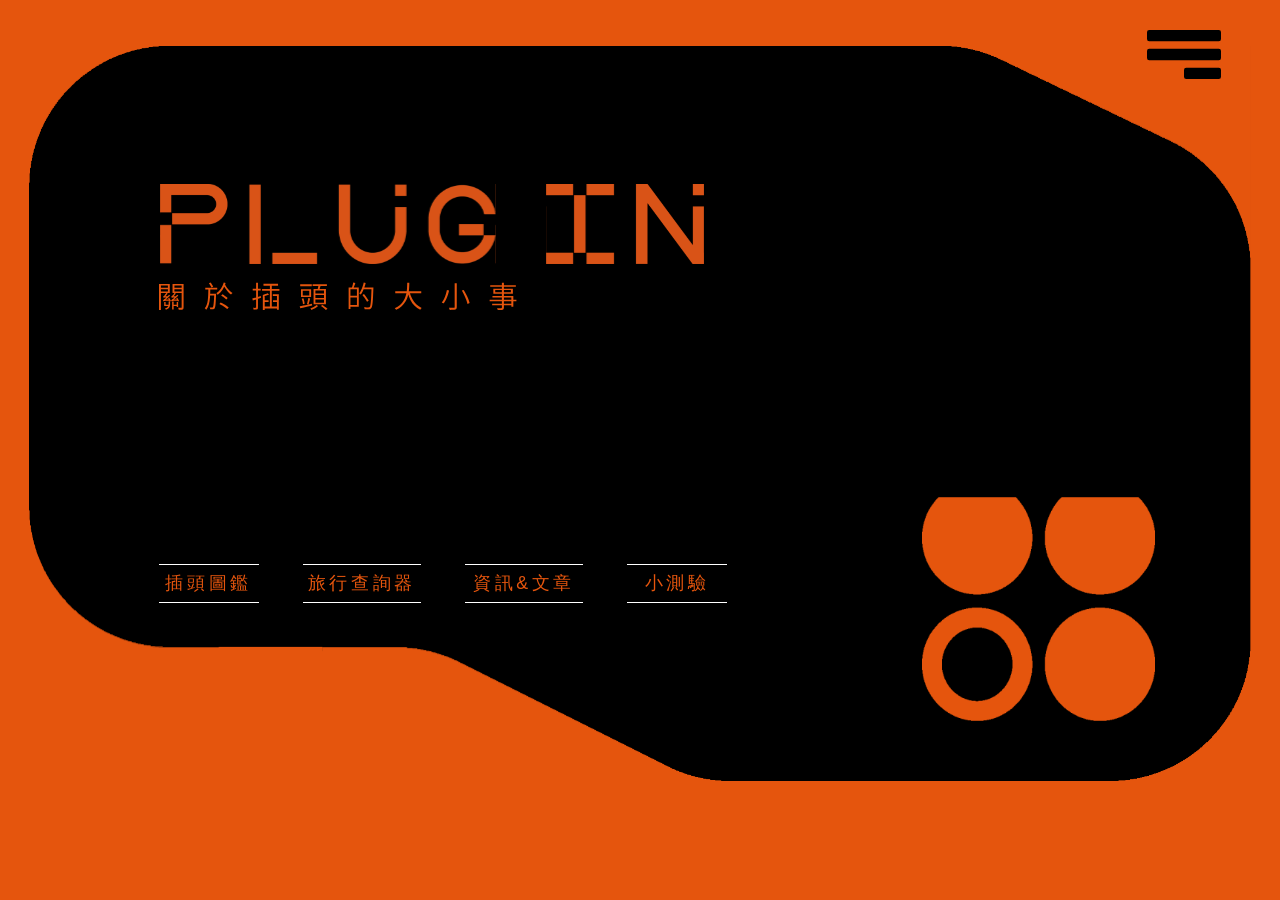
==== index.html @ b2bbe9c4 "[task]第一次傳" ====
<!doctype html>
<html lang="zh-Hant">
  <head>
    <meta charset="UTF-8" />
    <meta name="viewport" content="width=device-width, initial-scale=1.0" />
    <title>plug in</title>
    <link rel="stylesheet" href="./css/style.css" />
    <link rel="stylesheet" href="./css/home.css" />
  </head>
  <body>
    <div class="hero">
      <img class="hero-bg" src="./img/首頁svg.svg" alt="" />
      <img class="hero-title" src="./img/logo_text.svg" alt="plug in" />
      <img class="hero-logo" src="./img/logo.png" alt="" />

      <!-- 右上角 menu -->
      <a class="menu-btn" href="menu.html" aria-label="開啟選單">
        <img src="./img/button-menu.svg" alt="" />
      </a>

      <!-- 卡片裡的選項 -->
      <nav class="hero-nav">
        <a href="guide.html">插頭圖鑑</a>
        <a href="travel.html">旅行查詢器</a>
        <a href="articles.html">資訊&amp;文章</a>
        <a href="quiz.html">小測驗</a>
      </nav>
    </div>
  </body>
</html>
---- css/style.css ----
/* ===================== 顏色變數 ===================== */
:root {
  --orange: #e5550d;
  --white: #ffffff;
  --black: #000000;
}

/* ===================== 全站背景顏色 ===================== */
body {
  margin: 0;
  background-color: var(--black);
}

/* ===================== 共用：右上角 menu ===================== */
.menu-btn {
  position: absolute;
  left: calc(1548 / 1728 * 100vw);
  top: calc(41 / 1728 * 100vw);
  width: calc(100 / 1728 * 100vw);
  display: block;
  transition: transform 0.2s ease;
  z-index: 10;
}

.menu-btn img {
  display: block;
  width: 100%;
  height: auto;
}

.menu-btn:hover {
  transform: scale(1.1);
}

/* ===================== 共用：左上角 logo ===================== */
.site-logo {
  position: absolute;
  left: calc(80 / 1728 * 100vw);
  top: calc(39 / 1728 * 100vw);
  width: calc(68 / 1728 * 100vw);
  display: block;
  z-index: 10;
  transition: transform 0.2s ease;
}

.site-logo img {
  display: block;
  width: 100%;
  height: auto;
}
/* 滑鼠移上去，logo 放大一點 */
.site-logo:hover {
  transform: scale(1.1);
}
/* ===================== menu 頁 ===================== */
.menu {
  position: relative;
  width: 100%;
  height: calc(1117 / 1728 * 100vw);
}

.menu-side {
  position: fixed;
  left: calc(214 / 1728 * 100vw);
  top: 0;
  bottom: 0;
  width: calc(621 / 1728 * 100vw);
  background-color: var(--orange);
}

.menu-title {
  position: absolute;
  left: calc(83 / 1728 * 100vw);
  top: calc(130 / 1728 * 100vw);
  width: calc(200 / 1728 * 100vw);
}

.menu-list {
  position: absolute;
  left: calc(1023 / 1728 * 100vw);
  top: calc(223 / 1728 * 100vw);
  display: flex;
  flex-direction: column;
  gap: calc(89 / 1728 * 100vw);
}

.menu-list a {
  width: calc(495 / 1728 * 100vw);
  display: flex;
  justify-content: space-between;
  align-items: center;
  padding: calc(17 / 1728 * 100vw) 0;
  border-top: 1px solid var(--white);
  border-bottom: 1px solid var(--white);
  font-family: "Noto Sans TC", sans-serif;
  font-weight: 500;
  font-size: calc(48 / 1728 * 100vw);
  line-height: normal;
  letter-spacing: 0.2em;
  color: var(--orange);
  text-decoration: none;
  transition: color 0.2s ease;
}

.menu-list a span,
.menu-list a img {
  transition: transform 0.2s ease;
}

.menu-list a img {
  width: calc(50 / 1728 * 100vw);
  margin-right: calc(20 / 1728 * 100vw);
}

.menu-list a:hover {
  color: var(--white);
}

.menu-list a:hover span,
.menu-list a:hover img {
  transform: translateX(calc(10 / 1728 * 100vw));
}

/* ===================== 查詢器頁 ===================== */
.travel {
  position: relative;
  width: 100%;
  height: calc(1117 / 1728 * 100vw);
  font-family: "Noto Sans TC", sans-serif;
}

/* ===== 標題 ===== */
.travel-title {
  position: absolute;
  left: calc(558 / 1728 * 100vw);
  top: calc(138 / 1728 * 100vw);
  width: calc(534 / 1728 * 100vw);
  margin: 0; /* 拿掉 h1 預設的上下空白 */
  font-weight: 500;
  font-size: calc(64 / 1728 * 100vw);
  line-height: normal;
  letter-spacing: 0.6em; /* 60% */
  text-align: center;
  color: var(--orange);
}

/* ===== 兩列（我想從／前往） ===== */
.travel-row {
  position: absolute;
  left: calc(214 / 1728 * 100vw);
  width: calc(1300 / 1728 * 100vw);
  height: calc(146 / 1728 * 100vw);
  box-sizing: border-box; /* 框線算在高度裡面 */
  border-top: calc(10 / 1728 * 100vw) solid var(--orange);
  border-bottom: calc(10 / 1728 * 100vw) solid var(--orange);
}

.travel-row-from {
  top: calc(305 / 1728 * 100vw);
}
.travel-row-to {
  top: calc(576 / 1728 * 100vw);
}

/* 「我想從」「前往」：靠右對齊 */
.travel-label {
  position: absolute;
  right: calc(940 / 1728 * 100vw); /* 右邊停在 X 574 */
  top: calc(16 / 1728 * 100vw);
  font-weight: 400; /* Regular */
  font-size: calc(64 / 1728 * 100vw);
  line-height: normal;
  letter-spacing: 0.2em;
  color: var(--orange);
}

/* 下拉選單（台灣／美國） */
.travel-select {
  position: absolute;
  left: calc(807 / 1728 * 100vw);
  top: calc(17 / 1728 * 100vw);
  width: calc(358 / 1728 * 100vw); /* 從文字開頭延伸到箭頭右邊 */
  appearance: none; /* 拿掉瀏覽器預設的下拉樣式 */
  background: transparent;
  border: none;
  padding: 0;
  font-family: "Noto Sans TC", sans-serif;
  font-weight: 400;
  font-size: calc(64 / 1728 * 100vw);
  line-height: normal;
  letter-spacing: 0.2em;
  color: var(--white);
  cursor: pointer;
}

/* 展開後的選項清單 */
.travel-select option {
  color: var(--black);
}

/* ↗ 箭頭 */
.travel-arrow {
  position: absolute;
  left: calc(1113 / 1728 * 100vw); /* 估 */
  top: calc(33 / 1728 * 100vw); /* 估 */
  width: calc(52 / 1728 * 100vw); /* 估 */
  pointer-events: none;
}

/* ===== 查詢按鈕那一列 ===== */
.travel-search {
  position: absolute;
  left: calc(214 / 1728 * 100vw);
  top: calc(852 / 1728 * 100vw);
  width: calc(1300 / 1728 * 100vw);
  height: calc(135 / 1728 * 100vw);
  box-sizing: border-box;
  border-top: calc(4 / 1728 * 100vw) solid var(--orange); /* 估：線的粗細 */
  border-bottom: calc(4 / 1728 * 100vw) solid var(--orange);
}

.travel-btn {
  position: absolute;
  left: calc(409 / 1728 * 100vw); /* 623 - 214 */
  top: 0;
  width: calc(487 / 1728 * 100vw);
  height: 100%;
  border: none;
  background-color: var(--orange);
  font-family: "Noto Sans TC", sans-serif;
  font-weight: 500;
  font-size: calc(64 / 1728 * 100vw);
  letter-spacing: 0.6em;
  color: var(--black);
  cursor: pointer;
}
---- css/home.css ----
/* ===================== 首頁 ===================== */
body {
  background-color: var(--orange); /* 首頁改成橘色 */
}

.hero {
  position: relative;
  width: 100%;
  height: calc(1117 / 1728 * 100vw);
}

.hero-bg {
  position: absolute;
  display: block;
  width: calc(1650 / 1728 * 100vw);
  left: calc((1728 - 1650) / 2 / 1728 * 100vw);
  top: calc((1117 - 992) / 2 / 1728 * 100vw);
}

.hero-title {
  position: absolute;
  left: calc(216 / 1728 * 100vw);
  top: calc(248 / 1728 * 100vw);
  width: calc(734 / 1728 * 100vw);
}

.hero-logo {
  position: absolute;
  left: calc(1245 / 1728 * 100vw);
  top: calc(671 / 1728 * 100vw);
  width: calc(314 / 1728 * 100vw);
}

/* ===== 卡片裡的選項 ===== */
.hero-nav {
  position: absolute;
  left: calc(214 / 1728 * 100vw);
  top: calc(761 / 1728 * 100vw);
  display: flex;
  gap: calc(60 / 1728 * 100vw);
}

.hero-nav a {
  font-family: "Noto Sans TC", sans-serif;
  font-weight: 350;
  font-size: calc(24 / 1728 * 100vw);
  line-height: normal;
  letter-spacing: 0.2em;
  color: var(--orange);
  text-align: center;
  text-decoration: none;
  padding: calc(9 / 1728 * 100vw) 0;
  border-top: 1px solid var(--white);
  border-bottom: 1px solid var(--white);
}

.hero-nav a:nth-child(1) {
  width: calc(135 / 1728 * 100vw);
}
.hero-nav a:nth-child(2) {
  width: calc(159 / 1728 * 100vw);
}
.hero-nav a:nth-child(3) {
  width: calc(159 / 1728 * 100vw);
}
.hero-nav a:nth-child(4) {
  width: calc(134 / 1728 * 100vw);
}

.hero-nav a:hover {
  color: var(--white);
}
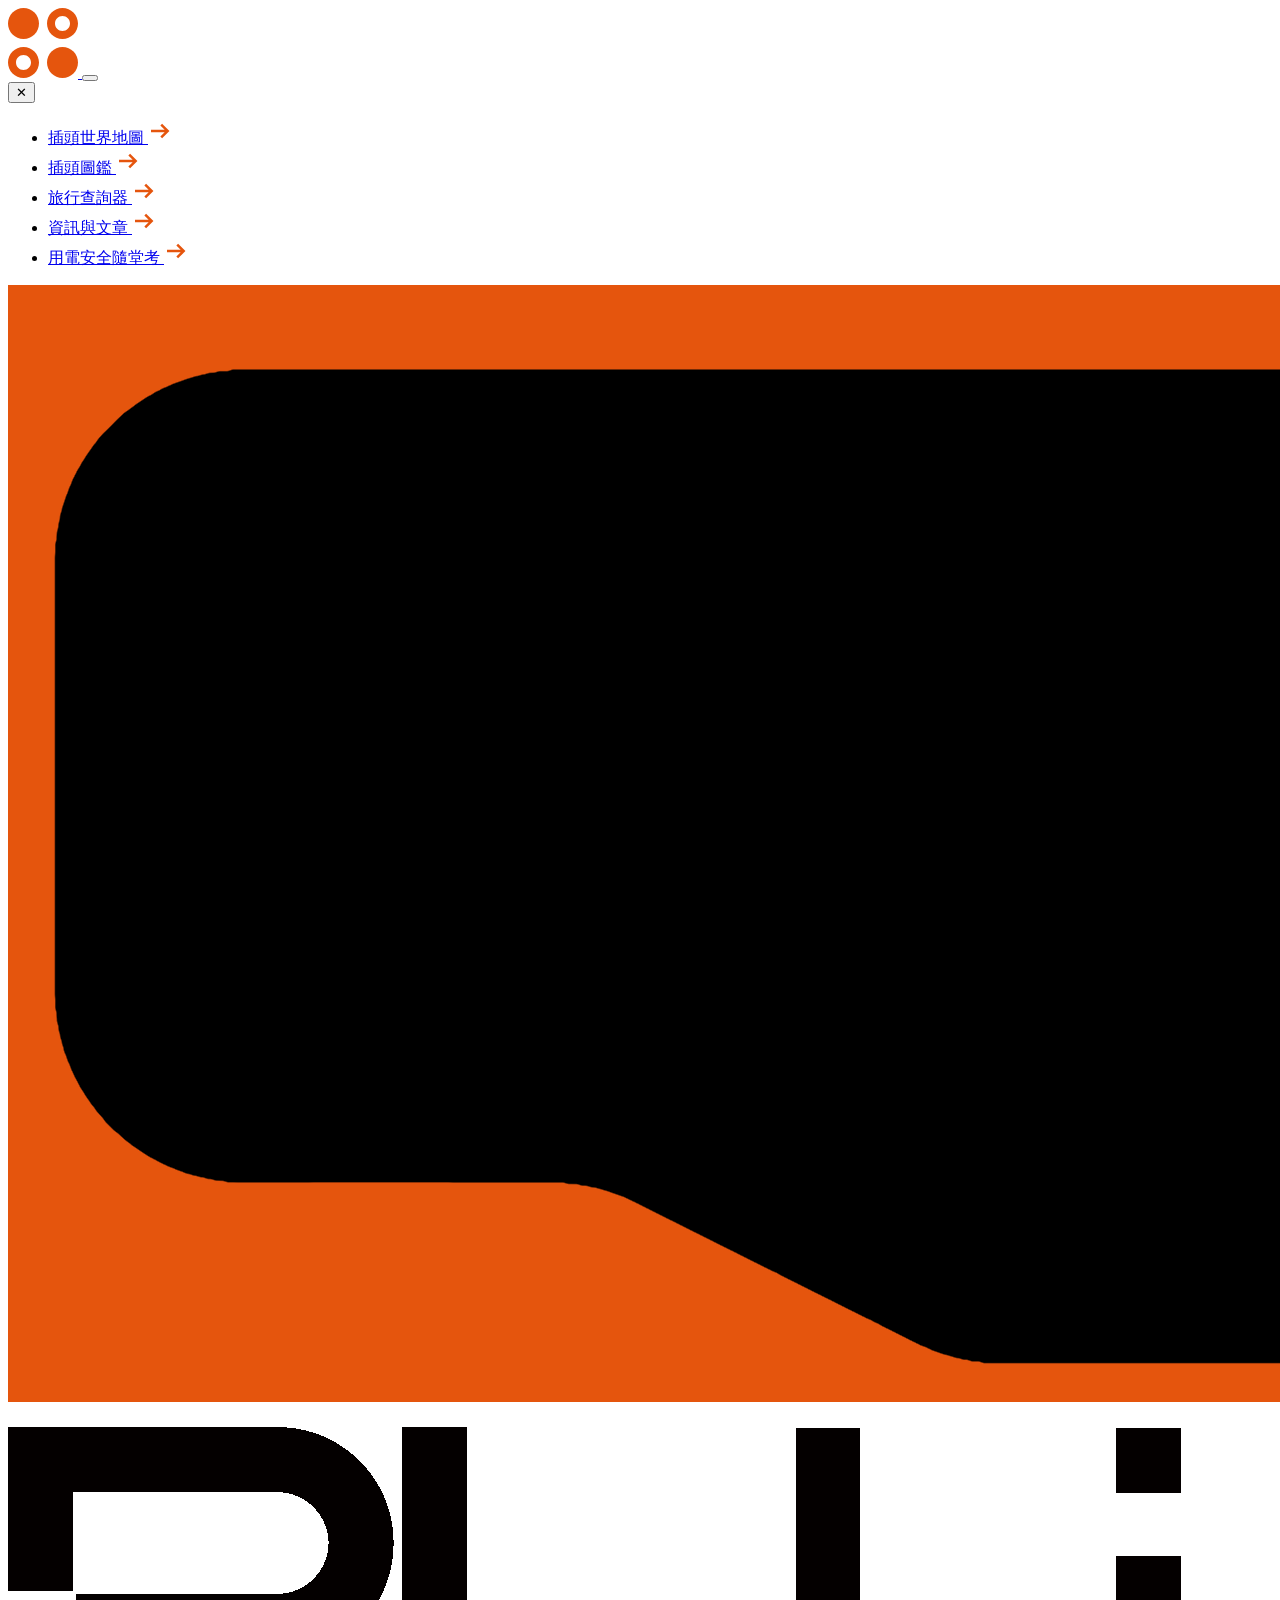
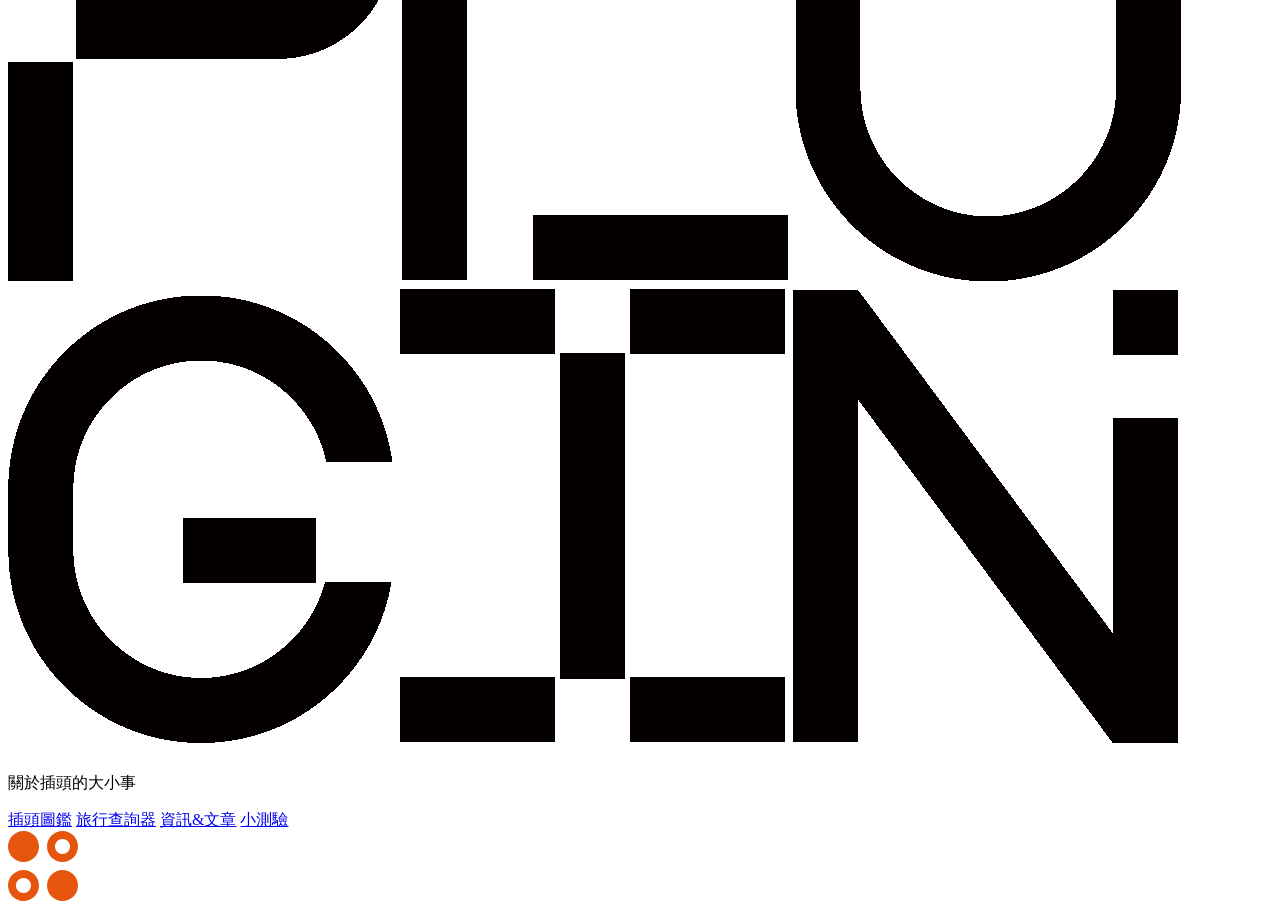
==== commit f3d76b79: "Nuber2 11-23" ====
--- a/index.html
+++ b/index.html
@@ -1,30 +1,119 @@
-<!doctype html>
+<!DOCTYPE html>
 <html lang="zh-Hant">
-  <head>
-    <meta charset="UTF-8" />
-    <meta name="viewport" content="width=device-width, initial-scale=1.0" />
-    <title>plug in</title>
-    <link rel="stylesheet" href="./css/style.css" />
-    <link rel="stylesheet" href="./css/home.css" />
-  </head>
-  <body>
-    <div class="hero">
-      <img class="hero-bg" src="./img/首頁svg.svg" alt="" />
-      <img class="hero-title" src="./img/logo_text.svg" alt="plug in" />
-      <img class="hero-logo" src="./img/logo.png" alt="" />
+<head>
+  <meta charset="UTF-8">
+  <meta name="viewport" content="width=device-width, initial-scale=1.0">
+  <title>PLUG IN - 首頁</title>
+  <link rel="preconnect" href="https://fonts.googleapis.com">
+  <link rel="preconnect" href="https://fonts.gstatic.com" crossorigin>
+  <link href="https://fonts.googleapis.com/css2?family=Inter:wght@300;400;500;700&family=Noto+Sans+TC:wght@300;400;500;700&display=swap" rel="stylesheet">
+  <link rel="stylesheet" href="./css/home.css">
+</head>
+<body>
 
-      <!-- 右上角 menu -->
-      <a class="menu-btn" href="menu.html" aria-label="開啟選單">
-        <img src="./img/button-menu.svg" alt="" />
-      </a>
+  <!-- 精準品牌橘 (#E5550D) SVG 濾鏡：將幾何字母 PNG 精確著色為 #E5550D -->
+  <svg width="0" height="0" style="position:absolute;pointer-events:none;" aria-hidden="true">
+    <defs>
+      <filter id="home-orange-tint" color-interpolation-filters="sRGB">
+        <feColorMatrix type="matrix" values="0 0 0 0 0.898039  0 0 0 0 0.333333  0 0 0 0 0.050980  0 0 0 1 0"/>
+      </filter>
+    </defs>
+  </svg>
 
-      <!-- 卡片裡的選項 -->
-      <nav class="hero-nav">
-        <a href="guide.html">插頭圖鑑</a>
-        <a href="travel.html">旅行查詢器</a>
-        <a href="articles.html">資訊&amp;文章</a>
-        <a href="quiz.html">小測驗</a>
-      </nav>
+  <!-- ==================== 頂部導覽列 (右上漢堡選單：兩黑一白) ==================== -->
+  <header class="top-nav">
+    <a href="./index.html" class="nav-logo" aria-label="PLUG IN 首頁">
+      <img src="./img/button-logo.svg" alt="PLUG IN Logo">
+    </a>
+
+    <button type="button" id="menu-btn" class="nav-menu-btn" aria-label="開啟選單" aria-expanded="false">
+      <span class="menu-bar bar-orange"></span>
+      <span class="menu-bar bar-orange"></span>
+      <span class="menu-bar bar-white"></span>
+    </button>
+  </header>
+
+  <!-- ==================== 側邊選單遮罩 (全站統一 5 項 + 橘色箭頭) ==================== -->
+  <aside class="menu-drawer" id="menu-drawer" aria-hidden="true">
+    <div class="menu-drawer-backdrop" id="menu-backdrop"></div>
+    <nav class="menu-drawer-panel" aria-label="網站選單">
+      <button type="button" class="menu-close-btn" id="menu-close-btn" aria-label="關閉選單">✕</button>
+      <ul class="menu-nav-list">
+        <li>
+          <a href="./guide.html?view=map">
+            <span>插頭世界地圖</span>
+            <img src="./img/arrow-menu.svg" alt="" class="menu-nav-arrow" aria-hidden="true">
+          </a>
+        </li>
+        <li>
+          <a href="./guide.html?view=gallery&spec=all&page=1">
+            <span>插頭圖鑑</span>
+            <img src="./img/arrow-menu.svg" alt="" class="menu-nav-arrow" aria-hidden="true">
+          </a>
+        </li>
+        <li>
+          <a href="./travel.html">
+            <span>旅行查詢器</span>
+            <img src="./img/arrow-menu.svg" alt="" class="menu-nav-arrow" aria-hidden="true">
+          </a>
+        </li>
+        <li>
+          <a href="#" class="is-coming-soon" aria-disabled="true" title="尚未製作，敬請期待" onclick="return false;">
+            <span>資訊與文章</span>
+            <img src="./img/arrow-menu.svg" alt="" class="menu-nav-arrow" aria-hidden="true">
+          </a>
+        </li>
+        <li>
+          <a href="./quiz.html">
+            <span>用電安全隨堂考</span>
+            <img src="./img/arrow-menu.svg" alt="" class="menu-nav-arrow" aria-hidden="true">
+          </a>
+        </li>
+      </ul>
+    </nav>
+  </aside>
+
+  <!-- ==================== 0-0 首頁主視覺 (依 Figma 0-0 畫面構成) ==================== -->
+  <main class="hero">
+    <!-- 橘底 + 黑色流線面板底圖 -->
+    <img class="hero-bg" src="./img/home-bg-panel.png" alt="" aria-hidden="true">
+
+    <!-- 左上品牌字標 PLUG IN (x=12.5%, y=22.6%) -->
+    <h1 class="hero-title" aria-label="PLUG IN">
+      <span class="hero-word">
+        <img src="./img/letter-P.png" alt="P">
+        <img src="./img/letter-L.png" alt="L">
+        <img src="./img/letter-U.png" alt="U">
+        <img src="./img/letter-G.png" alt="G">
+      </span>
+      <span class="hero-word-gap" aria-hidden="true"></span>
+      <span class="hero-word">
+        <img src="./img/letter-I.png" alt="I">
+        <img src="./img/letter-N.png" alt="N">
+      </span>
+    </h1>
+
+    <!-- 副標題：關於插頭的大小事 (x=12.9%, y=36.6%) -->
+    <p class="hero-subtitle">關於插頭的大小事</p>
+
+    <!-- 黑色面板內四項水平功能導覽 (x=12.5%, y=68%) -->
+    <nav class="hero-nav" aria-label="主要功能導覽">
+      <a href="./guide.html?view=map" class="hero-nav-link">插頭圖鑑</a>
+      <a href="./travel.html" class="hero-nav-link">旅行查詢器</a>
+      <a href="#" class="hero-nav-link is-coming-soon" aria-disabled="true" title="尚未製作，敬請期待" onclick="return false;">資訊&amp;文章</a>
+      <a href="./quiz.html" class="hero-nav-link">小測驗</a>
+    </nav>
+
+    <!-- 右下角橘色四圓品牌標誌 (x=74.6%, y=64.8%) -->
+    <img class="hero-logo" src="./img/button-logo.svg" alt="PLUG IN 標誌">
+
+    <!-- 左下角橘底上的兩顆黑色圓點裝飾 (與 0-0 畫面一致) -->
+    <div class="hero-bottom-dots" aria-hidden="true">
+      <span class="hero-dot"></span>
+      <span class="hero-dot"></span>
     </div>
-  </body>
+  </main>
+
+  <script src="./js/home.js"></script>
+</body>
 </html>
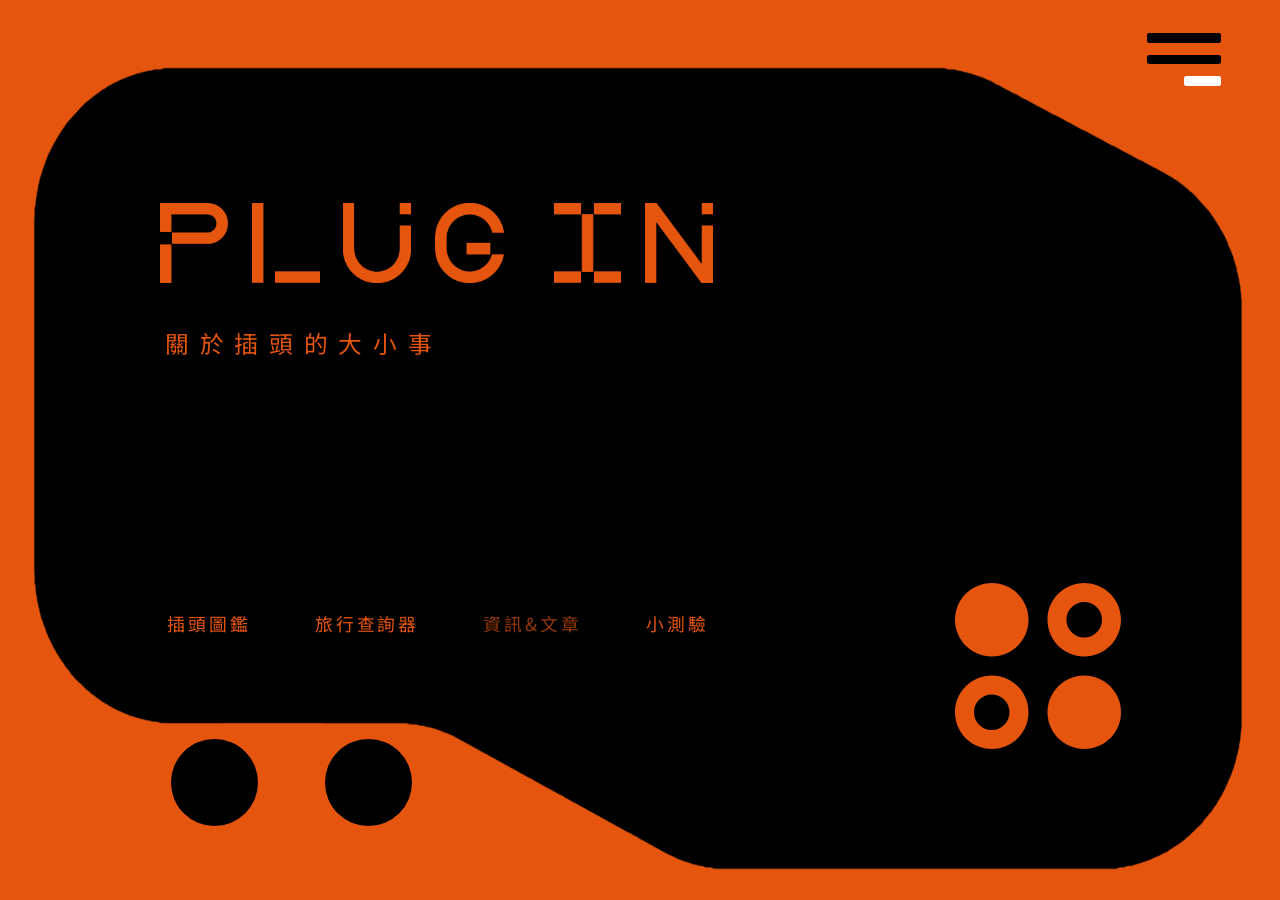
==== commit e7ed02a9: "Number5-1123 修改頁籤與小設定" ====
--- a/index.html
+++ b/index.html
@@ -4,6 +4,7 @@
   <meta charset="UTF-8">
   <meta name="viewport" content="width=device-width, initial-scale=1.0">
   <title>PLUG IN - 首頁</title>
+    <link rel="icon" href="./img/button-logo.svg">
   <link rel="preconnect" href="https://fonts.googleapis.com">
   <link rel="preconnect" href="https://fonts.gstatic.com" crossorigin>
   <link href="https://fonts.googleapis.com/css2?family=Inter:wght@300;400;500;700&family=Noto+Sans+TC:wght@300;400;500;700&display=swap" rel="stylesheet">
--- a/css/home.css
+++ b/css/home.css
@@ -0,0 +1,356 @@
+/* =========================================
+1. 浮動比例變數 (完全對齊 Figma 0-0 與全站 1728×1117 基準)
+   ========================================= */
+:root {
+  --bg-black: #000000;
+  --brand-orange: #E5550D;
+  --pure-white: #FFFFFF;
+  --card-gray: #D9D9D9;
+  --text-muted: #464444;
+
+  --line-weight: 0.174vw;        /* 3 / 1728 */
+  --nav-pad-x: 4.63vw;           /* 80 / 1728 */
+  --logo-size: 4.05vw;           /* 70 / 1728 */
+
+  --font-32: 1.85vw;             /* 32 / 1728 */
+  --font-24: 1.39vw;             /* 24 / 1728 */
+  --font-20: 1.16vw;             /* 20 / 1728 */
+}
+
+/* =========================================
+2. 全域重置與畫布
+   ========================================= */
+*, *::before, *::after {
+  box-sizing: border-box;
+  margin: 0;
+  padding: 0;
+}
+
+html {
+  scrollbar-gutter: stable;
+}
+
+body {
+  width: 100%;
+  min-height: 100vh;
+  background-color: var(--brand-orange);
+  color: var(--brand-orange);
+  font-family: 'Noto Sans TC', 'Inter', sans-serif;
+  overflow: hidden;
+}
+
+/* =========================================
+3. 頂部導覽列 (0-0 橘底：隱藏左上 Logo，右上選單兩黑一白)
+   ========================================= */
+.top-nav {
+  position: fixed;
+  top: 0;
+  left: 0;
+  width: 100%;
+  padding: 0 var(--nav-pad-x);
+  display: flex;
+  align-items: flex-start;
+  justify-content: space-between;
+  z-index: 120;
+  pointer-events: none;
+}
+
+.nav-logo {
+  visibility: hidden;
+  pointer-events: none;
+  display: block;
+  margin-top: 3.58vh;
+  width: var(--logo-size);
+  height: var(--logo-size);
+}
+
+.nav-menu-btn {
+  pointer-events: auto;
+  margin-top: 3.67vh; /* 41 / 1117 */
+  width: 5.79vw;      /* 100 / 1728 */
+  background: transparent;
+  border: none;
+  cursor: pointer;
+  display: flex;
+  flex-direction: column;
+  align-items: flex-end;
+  gap: 1.34vh;        /* 15 / 1117 */
+  padding: 0;
+}
+
+.menu-bar {
+  display: block;
+  height: 1.07vh;     /* 12 / 1117 */
+  border-radius: 0.174vw;
+  transition: width 0.2s ease, background-color 0.2s ease;
+}
+
+.bar-orange {
+  width: 100%;
+  background-color: var(--bg-black);
+}
+
+.bar-white {
+  width: 50%;
+  background-color: var(--pure-white);
+}
+
+.nav-menu-btn:hover .bar-white {
+  width: 75%;
+}
+
+/* =========================================
+4. 側邊選單抽屜 (沿用全站原本設定 + 右側橘色箭頭)
+   ========================================= */
+.menu-drawer {
+  position: fixed;
+  inset: 0;
+  z-index: 200;
+  pointer-events: none;
+  opacity: 0;
+  transition: opacity 0.25s ease;
+}
+
+.menu-drawer.open {
+  pointer-events: auto;
+  opacity: 1;
+}
+
+.menu-drawer-backdrop {
+  position: absolute;
+  inset: 0;
+  background-color: rgba(0, 0, 0, 0.72);
+}
+
+.menu-drawer-panel {
+  position: absolute;
+  top: 0;
+  right: 0;
+  width: min(420px, 85vw);
+  height: 100%;
+  background-color: var(--bg-black);
+  border-left: 3px solid var(--brand-orange);
+  padding: 48px 36px;
+  transform: translateX(100%);
+  transition: transform 0.25s ease;
+}
+
+.menu-drawer.open .menu-drawer-panel {
+  transform: translateX(0);
+}
+
+.menu-close-btn {
+  position: absolute;
+  top: 24px;
+  right: 28px;
+  background: transparent;
+  border: none;
+  color: var(--brand-orange);
+  font-size: 28px;
+  cursor: pointer;
+}
+
+.menu-nav-list {
+  list-style: none;
+  margin-top: 48px;
+  display: flex;
+  flex-direction: column;
+  gap: 20px;
+}
+
+.menu-nav-list a {
+  display: flex;
+  align-items: center;
+  justify-content: space-between;
+  gap: 16px;
+  padding: 14px 0;
+  color: var(--pure-white);
+  text-decoration: none;
+  font-size: 20px;
+  letter-spacing: 0.15em;
+  border-bottom: 1px solid var(--brand-orange);
+  transition: color 0.15s ease, padding-left 0.15s ease;
+}
+
+.menu-nav-list a:hover {
+  color: var(--brand-orange);
+  padding-left: 8px;
+}
+
+.menu-nav-arrow {
+  width: 22px;
+  height: 22px;
+  flex-shrink: 0;
+  display: block;
+  object-fit: contain;
+  transition: transform 0.18s ease;
+}
+
+.menu-nav-list a:hover .menu-nav-arrow {
+  transform: translateX(4px);
+}
+
+.menu-nav-list a.is-coming-soon {
+  opacity: 0.55;
+  cursor: default;
+}
+
+.menu-nav-list a.is-coming-soon:hover {
+  color: var(--pure-white);
+  padding-left: 0;
+}
+
+.menu-nav-list a.is-coming-soon:hover .menu-nav-arrow {
+  transform: none;
+}
+
+/* =========================================
+5. 0-0 首頁主視覺 (依 Figma 0-0 精準定位)
+   ========================================= */
+.hero {
+  position: relative;
+  width: 100%;
+  height: 100vh;
+  background-color: var(--brand-orange);
+  overflow: hidden;
+}
+
+/* 滿版橘底 + 黑色流線面板底圖 */
+.hero-bg {
+  position: absolute;
+  inset: 0;
+  width: 100%;
+  height: 100%;
+  object-fit: fill;
+  display: block;
+  pointer-events: none;
+  user-select: none;
+  z-index: 0;
+}
+
+/* 左上角 PLUG IN 幾何字標 (x=12.50%, y=22.59%, h=9.64%) */
+.hero-title {
+  position: absolute;
+  left: 12.50vw;
+  top: 22.59vh;
+  height: min(9.64vh, 6.25vw);
+  z-index: 2;
+  display: flex;
+  align-items: center;
+}
+
+.hero-word {
+  display: inline-flex;
+  align-items: center;
+  gap: 1.85vw;
+  height: 100%;
+}
+
+.hero-word img {
+  height: 100%;
+  width: auto;
+  display: block;
+  object-fit: contain;
+  filter: url(#home-orange-tint);
+}
+
+.hero-word-gap {
+  display: inline-block;
+  width: 3.9vw;
+}
+
+/* 副標題：關於插頭的大小事 (x=12.89%, y=36.60%) */
+.hero-subtitle {
+  position: absolute;
+  left: 12.89vw;
+  top: 36.60vh;
+  z-index: 2;
+  font-size: var(--font-32);
+  font-weight: 400;
+  line-height: 1.2;
+  letter-spacing: 0.45em;
+  color: var(--brand-orange);
+  white-space: nowrap;
+}
+
+/* 黑色面板內四項水平功能導覽 (x=12.50%, y=67.8%, w=42.5%) */
+.hero-nav {
+  position: absolute;
+  left: 12.50vw;
+  top: 67.5vh;
+  width: 43.2vw;
+  z-index: 2;
+  display: flex;
+  align-items: center;
+  justify-content: space-between;
+}
+
+.hero-nav-link {
+  position: relative;
+  display: inline-flex;
+  align-items: center;
+  justify-content: center;
+  padding: 0.55vh 0.35vw;
+  font-size: var(--font-24);
+  font-weight: 400;
+  line-height: 1.2;
+  letter-spacing: 0.16em;
+  padding-left: calc(0.35vw + 0.16em);
+  color: var(--brand-orange);
+  text-decoration: none;
+  border-top: 1px solid transparent;
+  border-bottom: 1px solid transparent;
+  white-space: nowrap;
+  transition: border-color 0.2s ease, opacity 0.2s ease;
+}
+
+.hero-nav-link:hover,
+.hero-nav-link:focus-visible {
+  border-top-color: var(--brand-orange);
+  border-bottom-color: var(--brand-orange);
+  outline: none;
+}
+
+.hero-nav-link.is-coming-soon {
+  opacity: 0.65;
+  cursor: default;
+}
+
+.hero-nav-link.is-coming-soon:hover {
+  border-top-color: transparent;
+  border-bottom-color: transparent;
+}
+
+/* 右下角大四圓品牌標誌 (x=74.61%, y=64.76%, size=13.0vw / 19.73vh) */
+.hero-logo {
+  position: absolute;
+  left: 74.61vw;
+  top: 64.76vh;
+  width: min(13.0vw, 19.73vh);
+  height: min(13.0vw, 19.73vh);
+  display: block;
+  object-fit: contain;
+  z-index: 2;
+  pointer-events: none;
+  user-select: none;
+}
+
+/* 左下角橘底上的兩顆黑色圓點 (x1=13.38%, x2=25.39%, y=82.08%) */
+.hero-bottom-dots {
+  position: absolute;
+  left: 13.38vw;
+  top: 82.08vh;
+  z-index: 2;
+  display: flex;
+  align-items: center;
+  gap: 5.2vw;
+  pointer-events: none;
+}
+
+.hero-dot {
+  display: block;
+  width: min(6.8vw, 10.4vh);
+  height: min(6.8vw, 10.4vh);
+  border-radius: 50%;
+  background-color: var(--bg-black);
+}
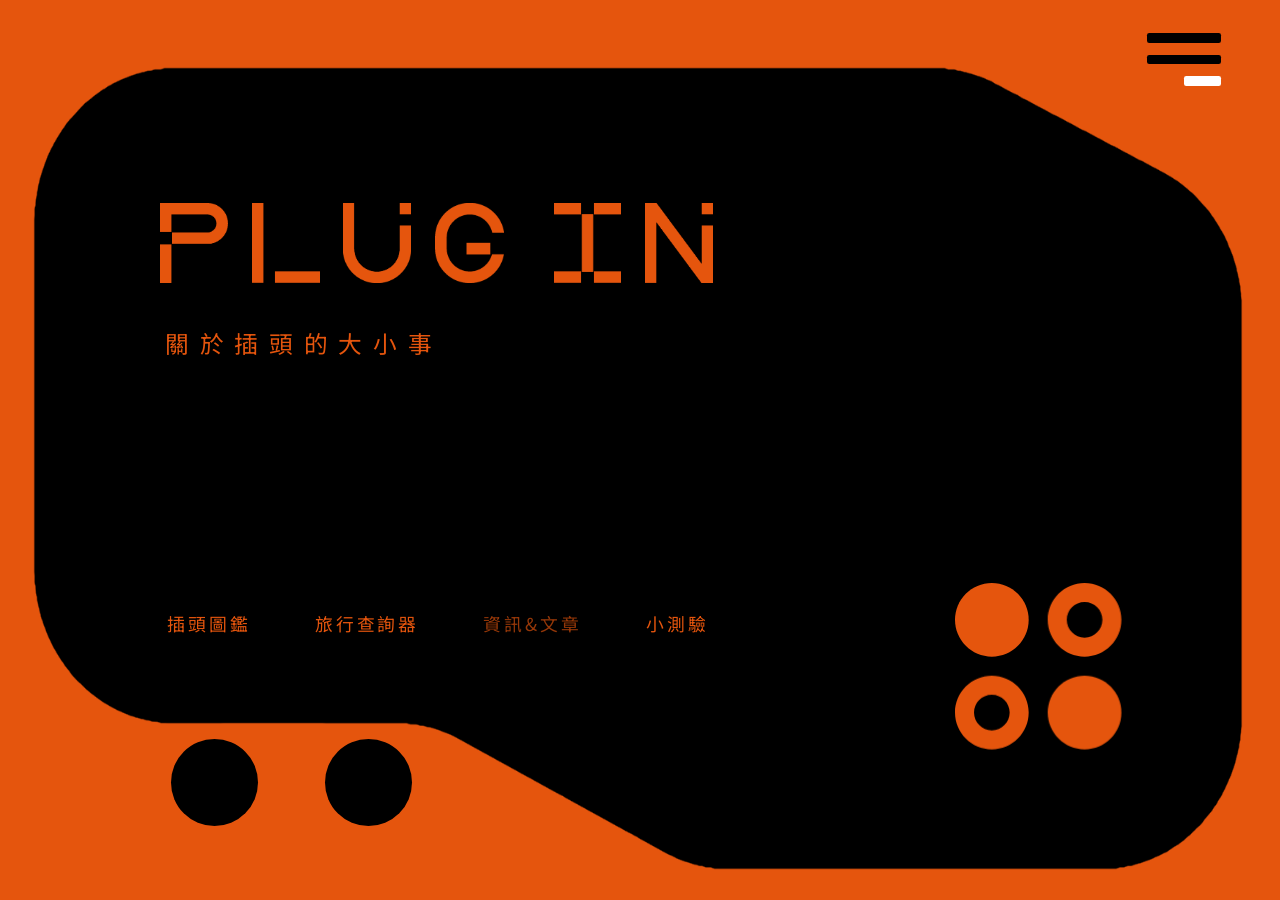
==== commit 98a4bc27: "Number11-1123 增加首頁效果與查詢器頁面修正" ====
--- a/index.html
+++ b/index.html
@@ -105,8 +105,13 @@
       <a href="./quiz.html" class="hero-nav-link">小測驗</a>
     </nav>
 
-    <!-- 右下角橘色四圓品牌標誌 (x=74.6%, y=64.8%) -->
-    <img class="hero-logo" src="./img/button-logo.svg" alt="PLUG IN 標誌">
+    <!-- 右下角橘色四圓品牌標誌 (x=74.6%, y=64.8%，內嵌 SVG 供四圓順時針循環位移) -->
+    <svg class="hero-logo" viewBox="0 0 70 70" fill="none" xmlns="http://www.w3.org/2000/svg" role="img" aria-label="PLUG IN 標誌">
+      <path class="hero-logo-piece hero-logo-tl" d="M31 15.5C31 24.0604 24.0604 31 15.5 31C6.93959 31 0 24.0604 0 15.5C0 6.93959 6.93959 0 15.5 0C24.0604 0 31 6.93959 31 15.5Z" fill="#E5550D"/>
+      <path class="hero-logo-piece hero-logo-tr" d="M62 15.5C62 11.3579 58.6421 8 54.5 8C50.3579 8 47 11.3579 47 15.5C47 19.6421 50.3579 23 54.5 23V31C45.9396 31 39 24.0604 39 15.5C39 6.93959 45.9396 0 54.5 0C63.0604 0 70 6.93959 70 15.5C70 24.0604 63.0604 31 54.5 31V23C58.6421 23 62 19.6421 62 15.5Z" fill="#E5550D"/>
+      <path class="hero-logo-piece hero-logo-bl" d="M23 54.5C23 50.3579 19.6421 47 15.5 47C11.3579 47 8 50.3579 8 54.5C8 58.6421 11.3579 62 15.5 62V70C6.93959 70 0 63.0604 0 54.5C0 45.9396 6.93959 39 15.5 39C24.0604 39 31 45.9396 31 54.5C31 63.0604 24.0604 70 15.5 70V62C19.6421 62 23 58.6421 23 54.5Z" fill="#E5550D"/>
+      <path class="hero-logo-piece hero-logo-br" d="M70 54.5C70 63.0604 63.0604 70 54.5 70C45.9396 70 39 63.0604 39 54.5C39 45.9396 45.9396 39 54.5 39C63.0604 39 70 45.9396 70 54.5Z" fill="#E5550D"/>
+    </svg>
 
     <!-- 左下角橘底上的兩顆黑色圓點裝飾 (與 0-0 畫面一致) -->
     <div class="hero-bottom-dots" aria-hidden="true">
--- a/css/home.css
+++ b/css/home.css
@@ -131,8 +131,9 @@
   background-color: var(--bg-black);
   border-left: 3px solid var(--brand-orange);
   padding: 48px 36px;
+  overflow-x: hidden;
   transform: translateX(100%);
-  transition: transform 0.25s ease;
+  transition: transform 0.3s cubic-bezier(0.22, 1, 0.36, 1);
 }
 
 .menu-drawer.open .menu-drawer-panel {
@@ -156,6 +157,41 @@
   display: flex;
   flex-direction: column;
   gap: 20px;
+}
+
+/* 選單選項預設（收合）狀態：向左偏移並隱藏，關閉時立即歸零延遲以便下次重播 */
+.menu-nav-list li {
+  opacity: 0;
+  transform: translateX(-28px);
+  transition: opacity 0.08s ease, transform 0.08s ease;
+  transition-delay: 0s;
+}
+
+/* 選單開啟狀態：由左至右平滑滑入並淡入 */
+.menu-drawer.open .menu-nav-list li {
+  opacity: 1;
+  transform: translateX(0);
+  transition:
+    opacity 0.3s ease,
+    transform 0.325s cubic-bezier(0.22, 1, 0.36, 1);
+}
+
+/* 選項逐項進場（Stagger）延遲設定：起始 0.075s，每項間隔 0.15s */
+.menu-drawer.open .menu-nav-list li:nth-child(1) { transition-delay: 0.075s; }
+.menu-drawer.open .menu-nav-list li:nth-child(2) { transition-delay: 0.225s; }
+.menu-drawer.open .menu-nav-list li:nth-child(3) { transition-delay: 0.375s; }
+.menu-drawer.open .menu-nav-list li:nth-child(4) { transition-delay: 0.525s; }
+.menu-drawer.open .menu-nav-list li:nth-child(5) { transition-delay: 0.675s; }
+.menu-drawer.open .menu-nav-list li:nth-child(6) { transition-delay: 0.825s; }
+
+/* 尊重使用者「減少動態效果」偏好設定，關閉過場與延遲 */
+@media (prefers-reduced-motion: reduce) {
+  .menu-drawer,
+  .menu-drawer-panel,
+  .menu-nav-list li {
+    transition-duration: 0.01ms !important;
+    transition-delay: 0s !important;
+  }
 }
 
 .menu-nav-list a {
@@ -286,6 +322,7 @@
 }
 
 .hero-nav-link {
+  --hero-nav-opacity: 1;
   position: relative;
   display: inline-flex;
   align-items: center;
@@ -302,6 +339,24 @@
   border-bottom: 1px solid transparent;
   white-space: nowrap;
   transition: border-color 0.2s ease, opacity 0.2s ease;
+  animation: heroNavSlideIn 0.85s cubic-bezier(0.22, 1, 0.36, 1) both;
+}
+
+/* 首頁導覽選項逐項由左進場（Stagger）：起始 0.25s，每項間隔 0.28s */
+.hero-nav-link:nth-child(1) { animation-delay: 0.25s; }
+.hero-nav-link:nth-child(2) { animation-delay: 0.53s; }
+.hero-nav-link:nth-child(3) { animation-delay: 0.81s; }
+.hero-nav-link:nth-child(4) { animation-delay: 1.09s; }
+
+@keyframes heroNavSlideIn {
+  from {
+    opacity: 0;
+    transform: translateX(-36px);
+  }
+  to {
+    opacity: var(--hero-nav-opacity, 1);
+    transform: translateX(0);
+  }
 }
 
 .hero-nav-link:hover,
@@ -312,6 +367,7 @@
 }
 
 .hero-nav-link.is-coming-soon {
+  --hero-nav-opacity: 0.65;
   opacity: 0.65;
   cursor: default;
 }
@@ -329,10 +385,66 @@
   width: min(13.0vw, 19.73vh);
   height: min(13.0vw, 19.73vh);
   display: block;
-  object-fit: contain;
+  overflow: visible;
   z-index: 2;
   pointer-events: none;
   user-select: none;
+}
+
+/* 四圓順時針循環位移（2×2 網格間距 39 單位：右上依序 下→左→上→右，其餘三圓同步順時針） */
+.hero-logo-piece {
+  will-change: transform;
+  animation-duration: 12s;
+  animation-timing-function: cubic-bezier(0.65, 0, 0.35, 1);
+  animation-iteration-count: infinite;
+}
+
+.hero-logo-tl { animation-name: heroLogoOrbitTL; }
+.hero-logo-tr { animation-name: heroLogoOrbitTR; }
+.hero-logo-br { animation-name: heroLogoOrbitBR; }
+.hero-logo-bl { animation-name: heroLogoOrbitBL; }
+
+/* 左上：右 → 下 → 左 → 上 */
+@keyframes heroLogoOrbitTL {
+  0%        { transform: translate(0, 0); }
+  15%, 25%  { transform: translate(39px, 0); }
+  40%, 50%  { transform: translate(39px, 39px); }
+  65%, 75%  { transform: translate(0, 39px); }
+  90%, 100% { transform: translate(0, 0); }
+}
+
+/* 右上：下 → 左 → 上 → 右 */
+@keyframes heroLogoOrbitTR {
+  0%        { transform: translate(0, 0); }
+  15%, 25%  { transform: translate(0, 39px); }
+  40%, 50%  { transform: translate(-39px, 39px); }
+  65%, 75%  { transform: translate(-39px, 0); }
+  90%, 100% { transform: translate(0, 0); }
+}
+
+/* 右下：左 → 上 → 右 → 下 */
+@keyframes heroLogoOrbitBR {
+  0%        { transform: translate(0, 0); }
+  15%, 25%  { transform: translate(-39px, 0); }
+  40%, 50%  { transform: translate(-39px, -39px); }
+  65%, 75%  { transform: translate(0, -39px); }
+  90%, 100% { transform: translate(0, 0); }
+}
+
+/* 左下：上 → 右 → 下 → 左 */
+@keyframes heroLogoOrbitBL {
+  0%        { transform: translate(0, 0); }
+  15%, 25%  { transform: translate(0, -39px); }
+  40%, 50%  { transform: translate(39px, -39px); }
+  65%, 75%  { transform: translate(39px, 0); }
+  90%, 100% { transform: translate(0, 0); }
+}
+
+@media (prefers-reduced-motion: reduce) {
+  .hero-nav-link,
+  .hero-logo-piece {
+    animation: none;
+  }
 }
 
 /* 左下角橘底上的兩顆黑色圓點 (x1=13.38%, x2=25.39%, y=82.08%) */
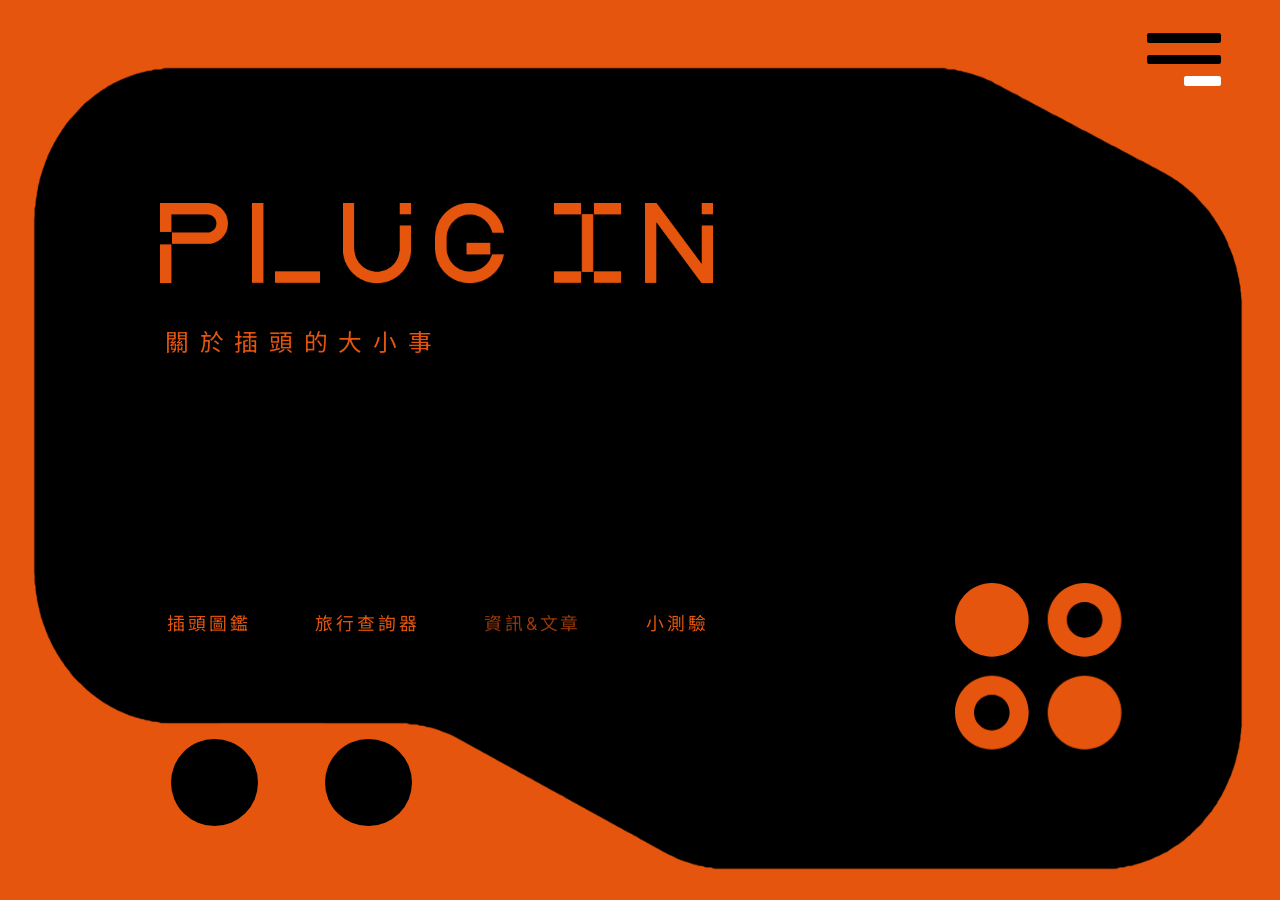
==== commit b4743ed8: "Number13-1126 進行檔案格式校正-字體 顏色 修改查詢器error視覺效果 插入圖鑑圖片" ====
--- a/index.html
+++ b/index.html
@@ -7,7 +7,7 @@
     <link rel="icon" href="./img/button-logo.svg">
   <link rel="preconnect" href="https://fonts.googleapis.com">
   <link rel="preconnect" href="https://fonts.gstatic.com" crossorigin>
-  <link href="https://fonts.googleapis.com/css2?family=Inter:wght@300;400;500;700&family=Noto+Sans+TC:wght@300;400;500;700&display=swap" rel="stylesheet">
+  <link href="https://fonts.googleapis.com/css2?family=Inter:wght@200;300;400;500;700&family=Noto+Sans+TC:wght@300;400;500;700&display=swap" rel="stylesheet">
   <link rel="stylesheet" href="./css/home.css">
 </head>
 <body>
--- a/css/home.css
+++ b/css/home.css
@@ -35,7 +35,8 @@
   min-height: 100vh;
   background-color: var(--brand-orange);
   color: var(--brand-orange);
-  font-family: 'Noto Sans TC', 'Inter', sans-serif;
+  /* 全站字體：英數優先 Inter，中文自動銜接 Noto Sans TC */
+  font-family: 'Inter', 'Noto Sans TC', sans-serif;
   overflow: hidden;
 }
 
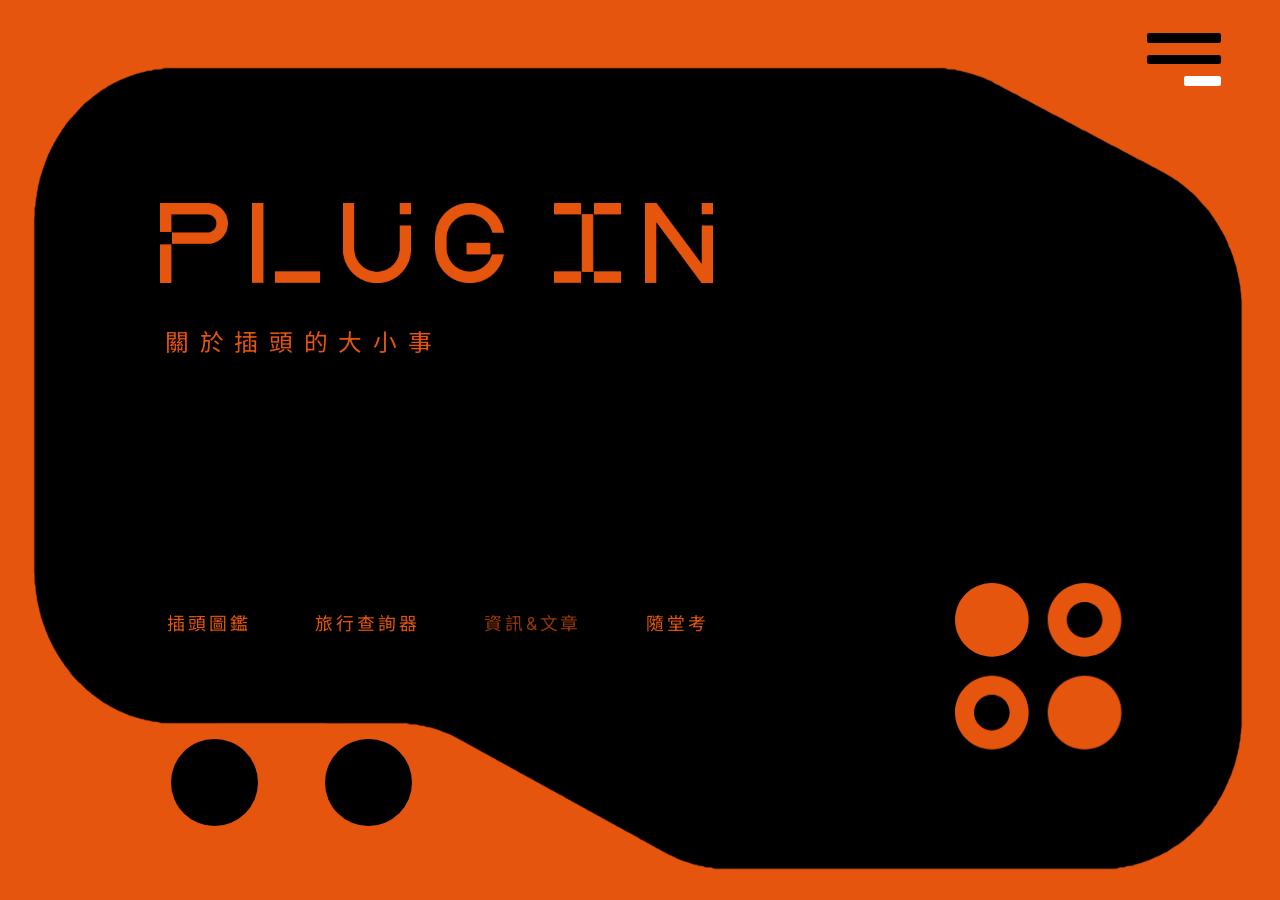
==== commit 0998ef8c: "Number14-1127 增加info與其他小細節修正" ====
--- a/index.html
+++ b/index.html
@@ -102,7 +102,7 @@
       <a href="./guide.html?view=map" class="hero-nav-link">插頭圖鑑</a>
       <a href="./travel.html" class="hero-nav-link">旅行查詢器</a>
       <a href="#" class="hero-nav-link is-coming-soon" aria-disabled="true" title="尚未製作，敬請期待" onclick="return false;">資訊&amp;文章</a>
-      <a href="./quiz.html" class="hero-nav-link">小測驗</a>
+      <a href="./quiz.html" class="hero-nav-link">隨堂考</a>
     </nav>
 
     <!-- 右下角橘色四圓品牌標誌 (x=74.6%, y=64.8%，內嵌 SVG 供四圓順時針循環位移) -->
